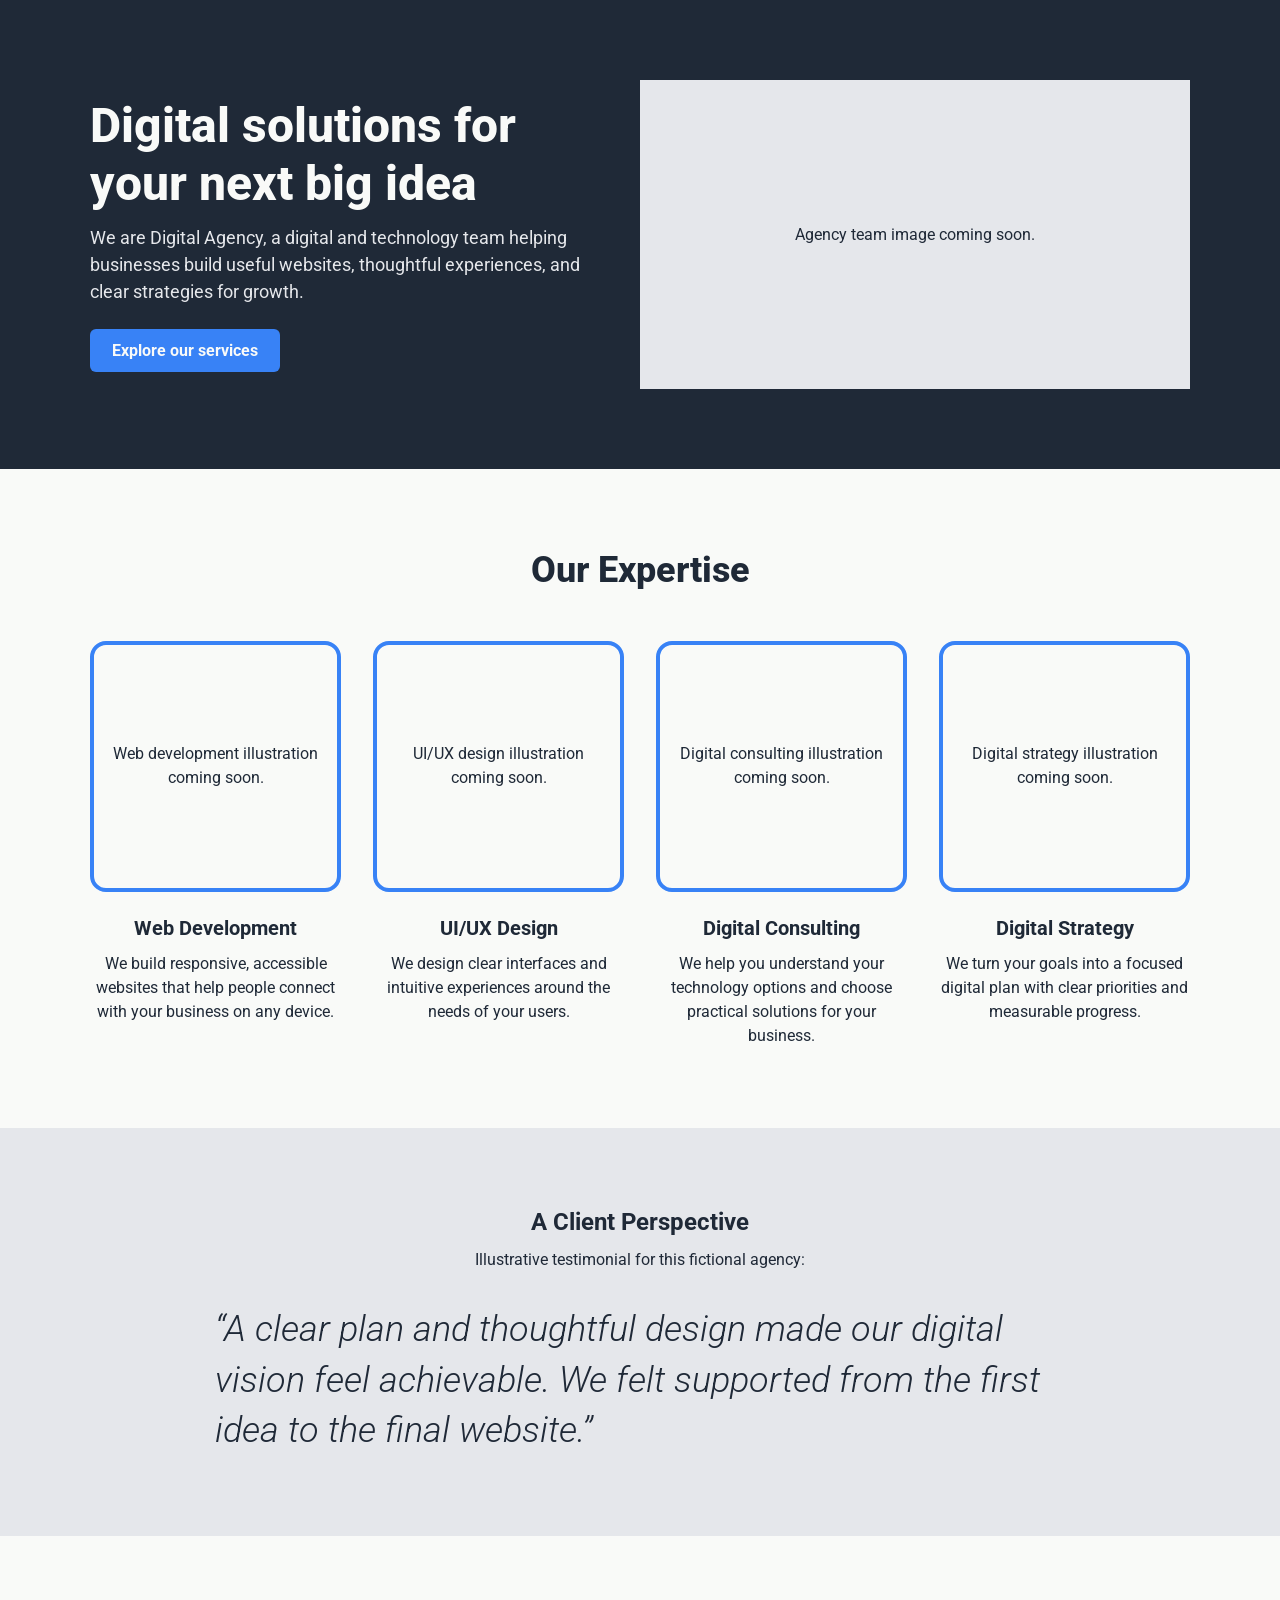
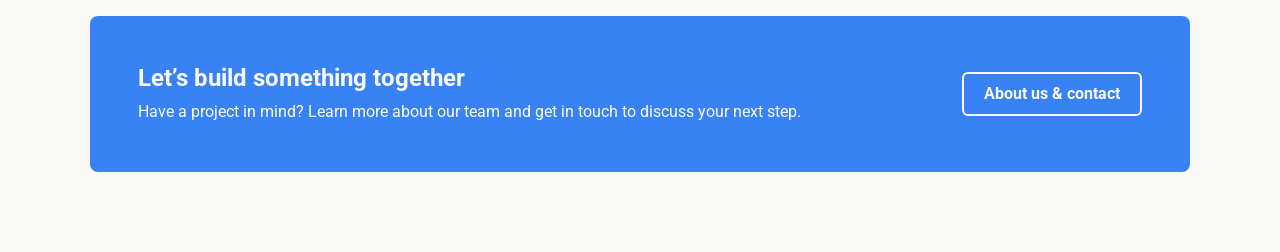
==== index.html @ d31f17be "docs: document digital agency project and development process" ====
<!doctype html>
<html lang="en">
  <head>
    <meta charset="UTF-8" />
    <meta name="viewport" content="width=device-width, initial-scale=1.0" />
    <title>Digital Agency | Home</title>
    <link rel="stylesheet" href="./css/base.css" />
    <link rel="stylesheet" href="./css/home.css" />
  </head>
  <body>
    <!-- Fadi: integrate the shared header and responsive navigation here. -->

    <main>
      <!-- Hero: replace the placeholder with a responsive image later. -->
      <section class="hero" aria-labelledby="hero-heading">
        <div class="hero-content">
          <h1 id="hero-heading">Digital solutions for your next big idea</h1>
          <p>
            We are Digital Agency, a digital and technology team helping
            businesses build useful websites, thoughtful experiences, and clear
            strategies for growth.
          </p>
          <a class="button" href="services.html">Explore our services</a>
        </div>
        <div class="hero-image-placeholder">
          <p>Agency team image coming soon.</p>
        </div>
      </section>

      <section class="expertise" aria-labelledby="expertise-heading">
        <h2 id="expertise-heading">Our Expertise</h2>
        <div class="service-cards">
          <article class="service-card">
            <div class="service-illustration-placeholder">
              <p>Web development illustration coming soon.</p>
            </div>
            <h3>Web Development</h3>
            <p>
              We build responsive, accessible websites that help people connect
              with your business on any device.
            </p>
          </article>

          <article class="service-card">
            <div class="service-illustration-placeholder">
              <p>UI/UX design illustration coming soon.</p>
            </div>
            <h3>UI/UX Design</h3>
            <p>
              We design clear interfaces and intuitive experiences around the
              needs of your users.
            </p>
          </article>

          <article class="service-card">
            <div class="service-illustration-placeholder">
              <p>Digital consulting illustration coming soon.</p>
            </div>
            <h3>Digital Consulting</h3>
            <p>
              We help you understand your technology options and choose
              practical solutions for your business.
            </p>
          </article>

          <article class="service-card">
            <div class="service-illustration-placeholder">
              <p>Digital strategy illustration coming soon.</p>
            </div>
            <h3>Digital Strategy</h3>
            <p>
              We turn your goals into a focused digital plan with clear
              priorities and measurable progress.
            </p>
          </article>
        </div>
      </section>

      <section class="testimonial" aria-labelledby="testimonial-heading">
        <h2 id="testimonial-heading">A Client Perspective</h2>
        <p>Illustrative testimonial for this fictional agency:</p>
        <blockquote>
          <p>
            “A clear plan and thoughtful design made our digital vision feel
            achievable. We felt supported from the first idea to the final
            website.”
          </p>
        </blockquote>
      </section>

      <section class="call-to-action" aria-labelledby="contact-heading">
        <hgroup class="cta-text">
          <h2 id="contact-heading">Let’s build something together</h2>
          <p>
            Have a project in mind? Learn more about our team and get in touch to
            discuss your next step.
          </p>
        </hgroup>
        <a class="button" href="about.html">About us &amp; contact</a>
      </section>
    </main>

    <!-- Fadi: integrate the shared footer here. -->
  </body>
</html>
---- css/base.css ----
@import url("https://fonts.googleapis.com/css2?family=Roboto:ital,wght@0,300;0,400;0,700;0,800;1,300&display=swap");

:root {
  --color-dark: #1f2937;
  --color-primary: #3882f6;
  --color-light: #f9faf8;
  --color-muted: #e5e7eb;
}

/* Include padding and borders in element dimensions. */
*,
*::before,
*::after {
  box-sizing: border-box;
}

body {
  margin: 0;
  font-family: Roboto, sans-serif;
  font-size: 1rem;
  line-height: 1.5;
  color: var(--color-dark);
  background-color: var(--color-light);
}

h1,
h2,
h3,
h4,
h5,
h6 {
  margin: 0 0 0.75rem;
  font-weight: 700;
  line-height: 1.2;
}

p {
  margin: 0 0 1rem;
}

/* Keep text links recognizable and keyboard focus visible. */
a {
  color: inherit;
  text-underline-offset: 0.2em;
}

a:hover {
  text-decoration-thickness: 0.15em;
}

a:focus-visible,
button:focus-visible {
  outline: 2px solid currentColor;
  outline-offset: 3px;
}

/* Use .button on an anchor for the same appearance as a button. */
button,
.button {
  display: inline-block;
  padding: 0.625rem 1.25rem;
  border: 2px solid transparent;
  border-radius: 0.375rem;
  font: inherit;
  font-weight: 700;
  line-height: 1.2;
  text-align: center;
  text-decoration: none;
  color: var(--color-light);
  background-color: var(--color-primary);
  cursor: pointer;
}

button:hover,
.button:hover {
  border-color: currentColor;
}
---- css/home.css ----
/* Shared home-page spacing; wide screens keep content centered. */
.hero,
.expertise,
.testimonial {
  padding: 5rem max(1.5rem, calc((100% - 1100px) / 2));
  overflow-wrap: anywhere;
}

/* Hero: equal-width text and image columns. */
.hero {
  display: flex;
  align-items: center;
  gap: 3rem;
  background-color: var(--color-dark);
  color: var(--color-light);
}

.hero-content,
.hero-image-placeholder {
  flex: 1 1 0;
  min-width: 0;
}

.hero h1 {
  font-size: 48px;
  font-weight: 800;
  color: var(--color-light);
}

.hero-content > p {
  margin-bottom: 1.5rem;
  font-size: 18px;
  color: var(--color-muted);
}

.hero .button {
  background-color: var(--color-primary);
}

.hero-image-placeholder {
  display: flex;
  align-items: center;
  justify-content: center;
  aspect-ratio: 16 / 9;
  padding: 1.5rem;
  background-color: var(--color-muted);
  color: var(--color-dark);
  text-align: center;
}

.hero-image-placeholder p,
.service-illustration-placeholder p {
  margin: 0;
}

/* Expertise: four equal cards with square illustration spaces. */
.expertise > h2 {
  margin-bottom: 3rem;
  font-size: 36px;
  font-weight: 800;
  text-align: center;
}

.service-cards {
  display: flex;
  flex-wrap: wrap;
  justify-content: center;
  gap: 2rem;
}

.service-card {
  flex: 0 1 calc((100% - 6rem) / 4);
  min-width: 0;
  text-align: center;
}

.service-illustration-placeholder {
  display: flex;
  align-items: center;
  justify-content: center;
  width: 100%;
  aspect-ratio: 1;
  margin-bottom: 1.5rem;
  padding: 1rem;
  border: 4px solid var(--color-primary);
  border-radius: 1rem;
}

.service-card h3 {
  font-size: 1.25rem;
}

.service-card > p {
  margin-bottom: 0;
}

/* Future images stay within their placeholder containers. */
.hero-image-placeholder img,
.service-illustration-placeholder img {
  display: block;
  max-width: 100%;
  height: auto;
}

/* Testimonial: centered content with a readable line length. */
.testimonial {
  background-color: var(--color-muted);
}

.testimonial > h2,
.testimonial > p {
  text-align: center;
}

.testimonial blockquote {
  max-width: 850px;
  margin: 2rem auto 0;
}

.testimonial blockquote p {
  margin: 0;
  font-size: 36px;
  font-weight: 300;
  font-style: italic;
  line-height: 1.4;
}

/* CTA: grouped heading and supporting text beside the desktop link. */
.call-to-action {
  display: flex;
  flex-wrap: wrap;
  align-items: center;
  gap: 1rem 3rem;
  max-width: 1100px;
  margin: 5rem auto;
  padding: 3rem;
  border-radius: 0.5rem;
  background-color: var(--color-primary);
  color: var(--color-light);
  overflow-wrap: anywhere;
}

.call-to-action .cta-text {
  flex: 1 1 20rem;
  min-width: 0;
}

.call-to-action h2 {
  margin: 0 0 0.5rem;
}

.call-to-action .cta-text > p {
  margin: 0;
}

.call-to-action .button {
  flex: 0 0 auto;
  max-width: 100%;
  border-color: var(--color-light);
  background-color: transparent;
}

.call-to-action .button:hover {
  background-color: var(--color-dark);
}

/* Tablet: two cards per row and space around the CTA panel. */
@media (max-width: 1199px) {
  .service-card {
    flex-basis: calc((100% - 2rem) / 2);
  }

  .call-to-action {
    margin-right: 1.5rem;
    margin-left: 1.5rem;
  }
}

/* Mobile: stack content and keep placeholders within the viewport. */
@media (max-width: 767px) {
  .hero,
  .expertise,
  .testimonial {
    padding: 3rem 1.5rem;
  }

  .hero {
    flex-direction: column;
    align-items: stretch;
    gap: 2rem;
  }

  .hero-content,
  .hero-image-placeholder {
    flex: none;
  }

  .service-card {
    flex-basis: 100%;
    max-width: 320px;
  }

  .call-to-action {
    flex-direction: column;
    align-items: flex-start;
    margin-top: 3rem;
    margin-bottom: 3rem;
    padding: 2rem 1.5rem;
  }

  .call-to-action .cta-text {
    flex: none;
  }
}
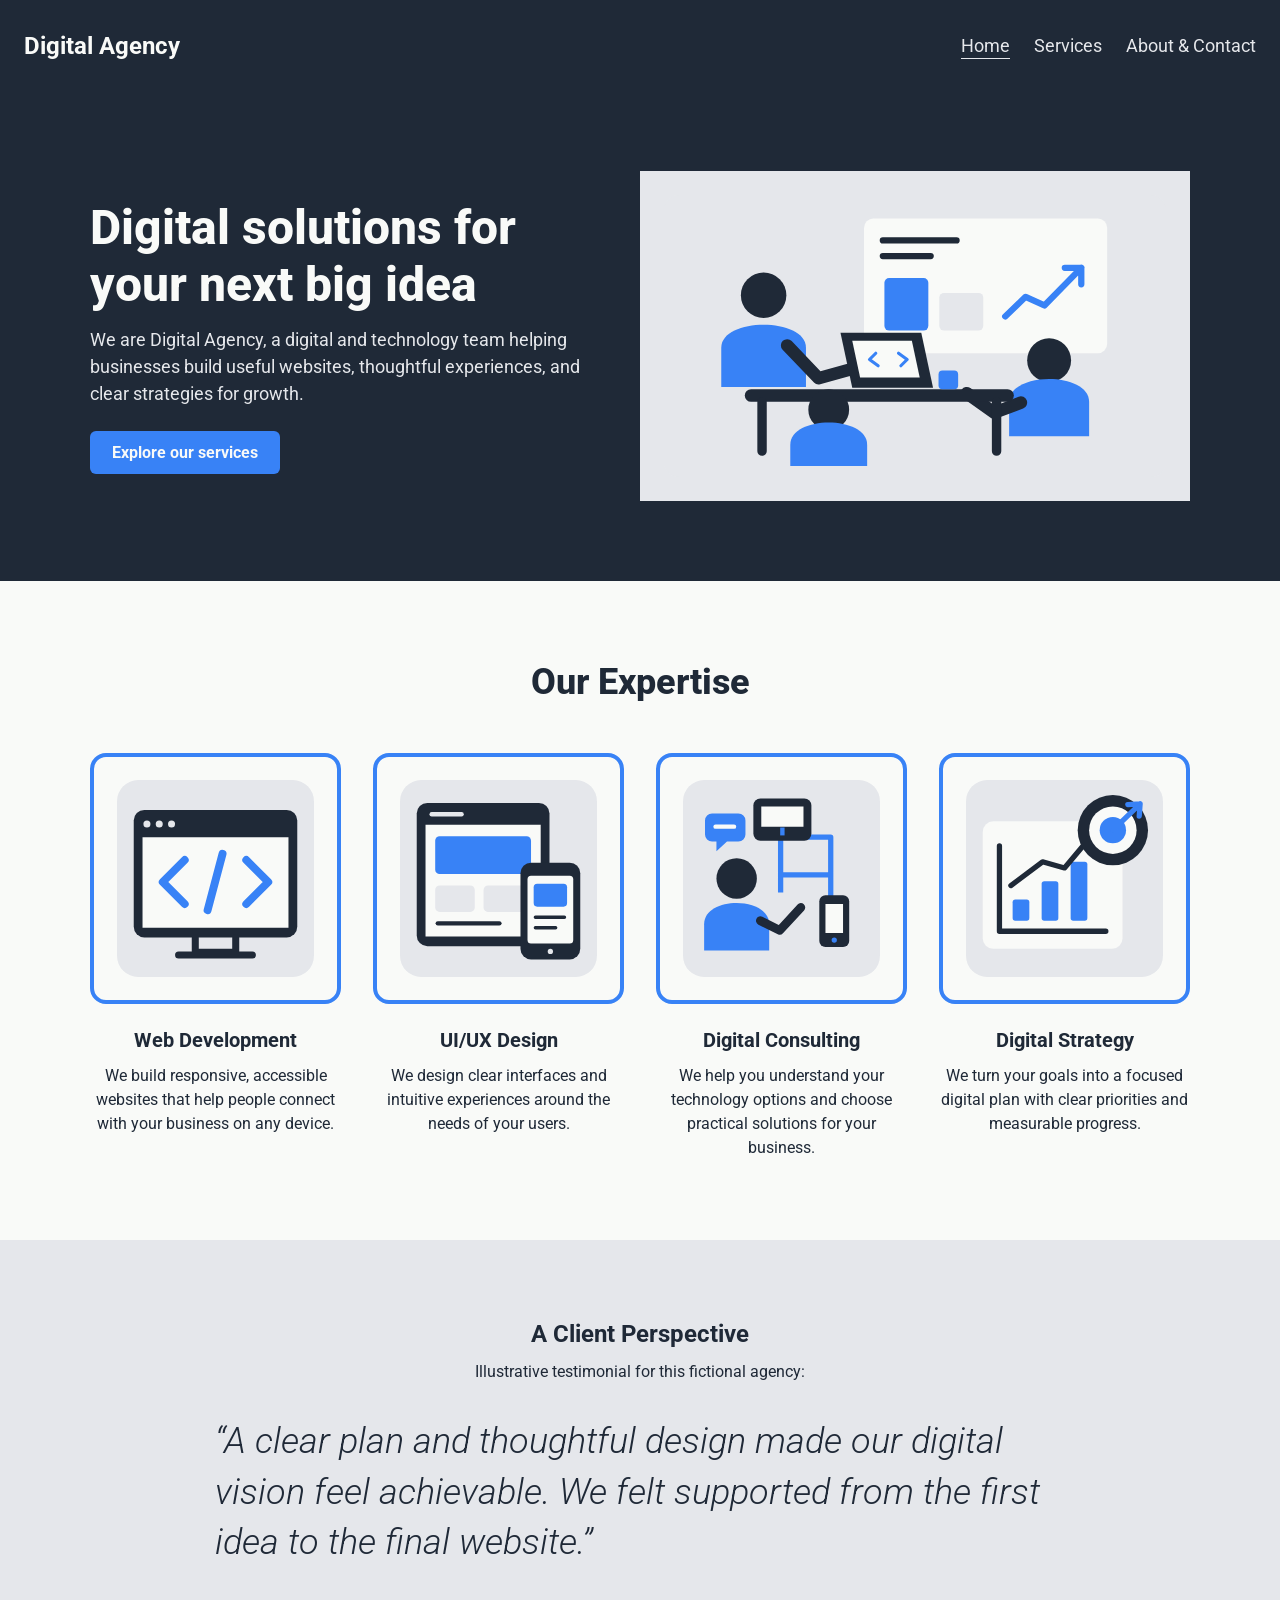
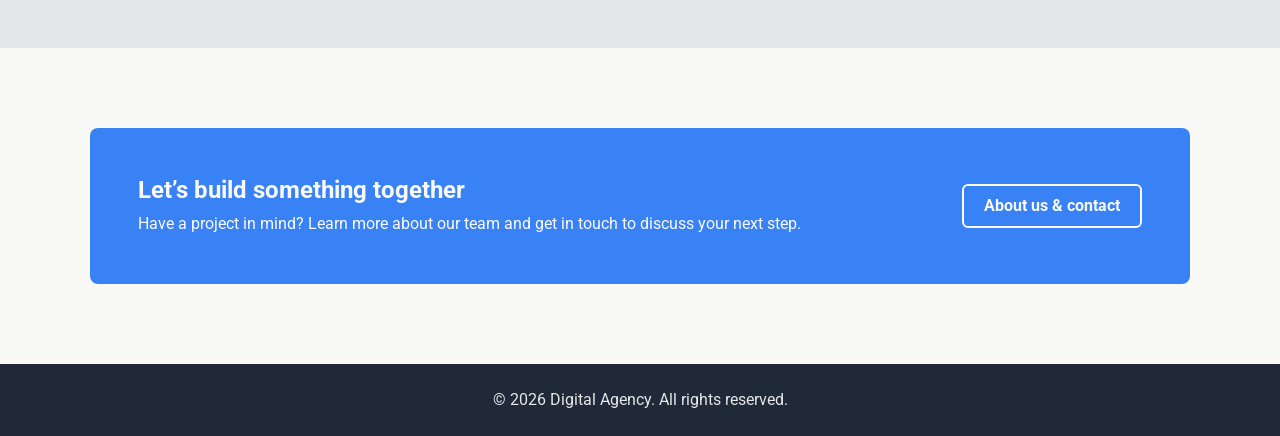
==== commit 67cb5e80: "feat: finalize home page integration and documentation" ====
--- a/index.html
+++ b/index.html
@@ -5,13 +5,41 @@
     <meta name="viewport" content="width=device-width, initial-scale=1.0" />
     <title>Digital Agency | Home</title>
     <link rel="stylesheet" href="./css/base.css" />
+    <link rel="stylesheet" href="./css/navigation.css" />
     <link rel="stylesheet" href="./css/home.css" />
   </head>
   <body>
-    <!-- Fadi: integrate the shared header and responsive navigation here. -->
+    <header class="site-header">
+      <a href="index.html" class="site-logo">Digital Agency</a>
+
+      <input
+        type="checkbox"
+        id="menu-toggle"
+        class="menu-toggle"
+        aria-controls="main-navigation"
+      />
+
+      <label for="menu-toggle" class="menu-button">
+        <span class="menu-icon" aria-hidden="true">
+          <span></span>
+          <span></span>
+          <span></span>
+        </span>
+        <span>Menu</span>
+      </label>
+
+      <nav id="main-navigation" aria-label="Main navigation">
+        <ul>
+          <li><a href="index.html" aria-current="page">Home</a></li>
+          <li>
+            <a href="services.html">Services</a>
+          </li>
+          <li><a href="about.html">About &amp; Contact</a></li>
+        </ul>
+      </nav>
+    </header>
 
     <main>
-      <!-- Hero: replace the placeholder with a responsive image later. -->
       <section class="hero" aria-labelledby="hero-heading">
         <div class="hero-content">
           <h1 id="hero-heading">Digital solutions for your next big idea</h1>
@@ -23,7 +51,12 @@
           <a class="button" href="services.html">Explore our services</a>
         </div>
         <div class="hero-image-placeholder">
-          <p>Agency team image coming soon.</p>
+          <img
+            src="assets/images/home-team.svg"
+            width="640"
+            height="360"
+            alt="Three agency teammates collaborating around a laptop and project board."
+          />
         </div>
       </section>
 
@@ -32,7 +65,12 @@
         <div class="service-cards">
           <article class="service-card">
             <div class="service-illustration-placeholder">
-              <p>Web development illustration coming soon.</p>
+              <img
+                src="assets/images/home-web-development.svg"
+                width="240"
+                height="240"
+                alt="Browser window with code brackets."
+              />
             </div>
             <h3>Web Development</h3>
             <p>
@@ -43,7 +81,12 @@
 
           <article class="service-card">
             <div class="service-illustration-placeholder">
-              <p>UI/UX design illustration coming soon.</p>
+              <img
+                src="assets/images/home-ui-ux.svg"
+                width="240"
+                height="240"
+                alt="Desktop and mobile interface wireframes."
+              />
             </div>
             <h3>UI/UX Design</h3>
             <p>
@@ -54,7 +97,12 @@
 
           <article class="service-card">
             <div class="service-illustration-placeholder">
-              <p>Digital consulting illustration coming soon.</p>
+              <img
+                src="assets/images/home-consulting.svg"
+                width="240"
+                height="240"
+                alt="Technology advisor discussing connected digital tools."
+              />
             </div>
             <h3>Digital Consulting</h3>
             <p>
@@ -65,7 +113,12 @@
 
           <article class="service-card">
             <div class="service-illustration-placeholder">
-              <p>Digital strategy illustration coming soon.</p>
+              <img
+                src="assets/images/home-strategy.svg"
+                width="240"
+                height="240"
+                alt="Analytics chart with rising results and a strategy target."
+              />
             </div>
             <h3>Digital Strategy</h3>
             <p>
@@ -92,14 +145,16 @@
         <hgroup class="cta-text">
           <h2 id="contact-heading">Let’s build something together</h2>
           <p>
-            Have a project in mind? Learn more about our team and get in touch to
-            discuss your next step.
+            Have a project in mind? Learn more about our team and get in touch
+            to discuss your next step.
           </p>
         </hgroup>
         <a class="button" href="about.html">About us &amp; contact</a>
       </section>
     </main>
 
-    <!-- Fadi: integrate the shared footer here. -->
+    <footer class="site-footer">
+      <p>&copy; 2026 Digital Agency. All rights reserved.</p>
+    </footer>
   </body>
 </html>
--- a/css/base.css
+++ b/css/base.css
@@ -7,7 +7,6 @@
   --color-muted: #e5e7eb;
 }
 
-/* Include padding and borders in element dimensions. */
 *,
 *::before,
 *::after {
--- a/css/navigation.css
+++ b/css/navigation.css
@@ -0,0 +1,136 @@
+/* Header */
+.site-header {
+  display: flex;
+  justify-content: space-between;
+  align-items: center;
+  flex-wrap: wrap;
+  gap: 20px;
+  padding: 24px;
+  background-color: #1f2937;
+}
+
+.site-logo {
+  color: #f9faf8;
+  font-size: 24px;
+  font-weight: 700;
+  text-decoration: none;
+}
+
+/* Navigation links */
+.site-header nav ul {
+  display: flex;
+  flex-wrap: wrap;
+  gap: 24px;
+  margin: 0;
+  padding: 0;
+  list-style: none;
+}
+
+.site-header nav a {
+  display: inline-block;
+  padding: 8px 0;
+  color: #e5e7eb;
+  font-size: 18px;
+  text-decoration: none;
+}
+
+.site-header nav a:hover,
+.site-header nav a[aria-current="page"] {
+  text-decoration: underline;
+  text-underline-offset: 6px;
+}
+
+.site-header a:focus-visible {
+  outline: 2px solid #f9faf8;
+  outline-offset: 4px;
+}
+
+/* Footer */
+.site-footer {
+  padding: 24px;
+  background-color: #1f2937;
+  color: #e5e7eb;
+  text-align: center;
+}
+
+.site-footer p {
+  margin: 0;
+}
+/* Hide the mobile menu controls on larger screens */
+.menu-toggle,
+.menu-button {
+  display: none;
+}
+
+@media (max-width: 767px) {
+  /* Hide the checkbox visually but keep it accessible by keyboard */
+  .menu-toggle {
+    display: block;
+    position: absolute;
+    width: 1px;
+    height: 1px;
+    padding: 0;
+    margin: -1px;
+    overflow: hidden;
+    clip-path: inset(50%);
+    white-space: nowrap;
+    border: 0;
+  }
+
+  .menu-button {
+    display: flex;
+    align-items: center;
+    gap: 10px;
+    min-height: 44px;
+    padding: 0 12px;
+    border: 1px solid #e5e7eb;
+    border-radius: 6px;
+    color: #f9faf8;
+    cursor: pointer;
+  }
+
+  /* Three bars for the menu icon */
+  .menu-icon {
+    display: flex;
+    flex-direction: column;
+    gap: 5px;
+  }
+
+  .menu-icon span {
+    display: block;
+    width: 24px;
+    height: 2px;
+    background-color: currentColor;
+  }
+
+  /* Show focus on the label when the checkbox is focused */
+  .menu-toggle:focus-visible + .menu-button {
+    outline: 3px solid #f9faf8;
+    outline-offset: 4px;
+  }
+
+  /* Keep the mobile navigation closed by default */
+  .site-header nav {
+    display: none;
+    width: 100%;
+  }
+
+  .site-header nav ul {
+    flex-direction: column;
+    gap: 8px;
+  }
+
+  .site-header nav a {
+    display: block;
+    padding: 12px 0;
+  }
+
+  /* Show the navigation when the checkbox is checked */
+  .menu-toggle:checked ~ nav {
+    display: block;
+  }
+
+  .menu-toggle:checked + .menu-button {
+    background-color: #374151;
+  }
+}
--- a/css/home.css
+++ b/css/home.css
@@ -46,11 +46,6 @@
   background-color: var(--color-muted);
   color: var(--color-dark);
   text-align: center;
-}
-
-.hero-image-placeholder p,
-.service-illustration-placeholder p {
-  margin: 0;
 }
 
 /* Expertise: four equal cards with square illustration spaces. */
@@ -94,15 +89,15 @@
   margin-bottom: 0;
 }
 
-/* Future images stay within their placeholder containers. */
+/* Scale vector artwork proportionally within the existing image containers. */
 .hero-image-placeholder img,
 .service-illustration-placeholder img {
   display: block;
+  width: 100%;
   max-width: 100%;
   height: auto;
 }
 
-/* Testimonial: centered content with a readable line length. */
 .testimonial {
   background-color: var(--color-muted);
 }
